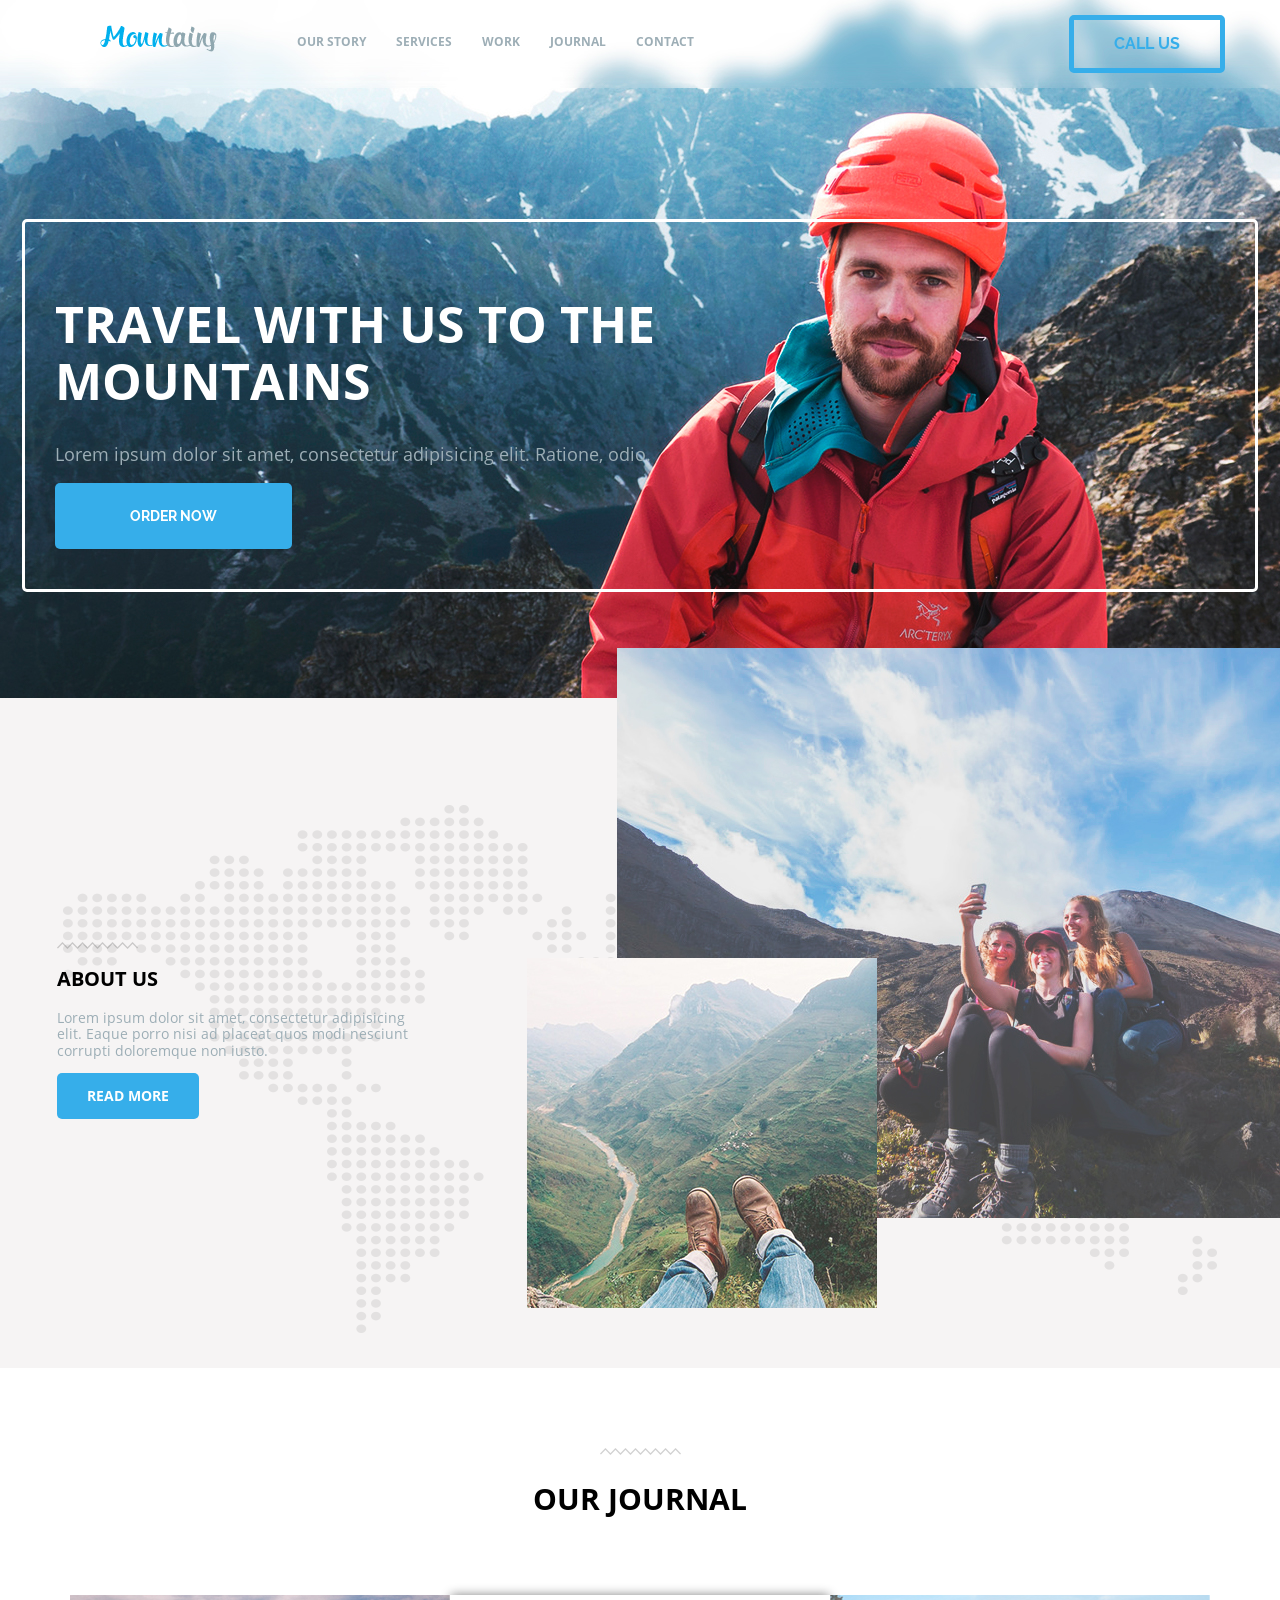
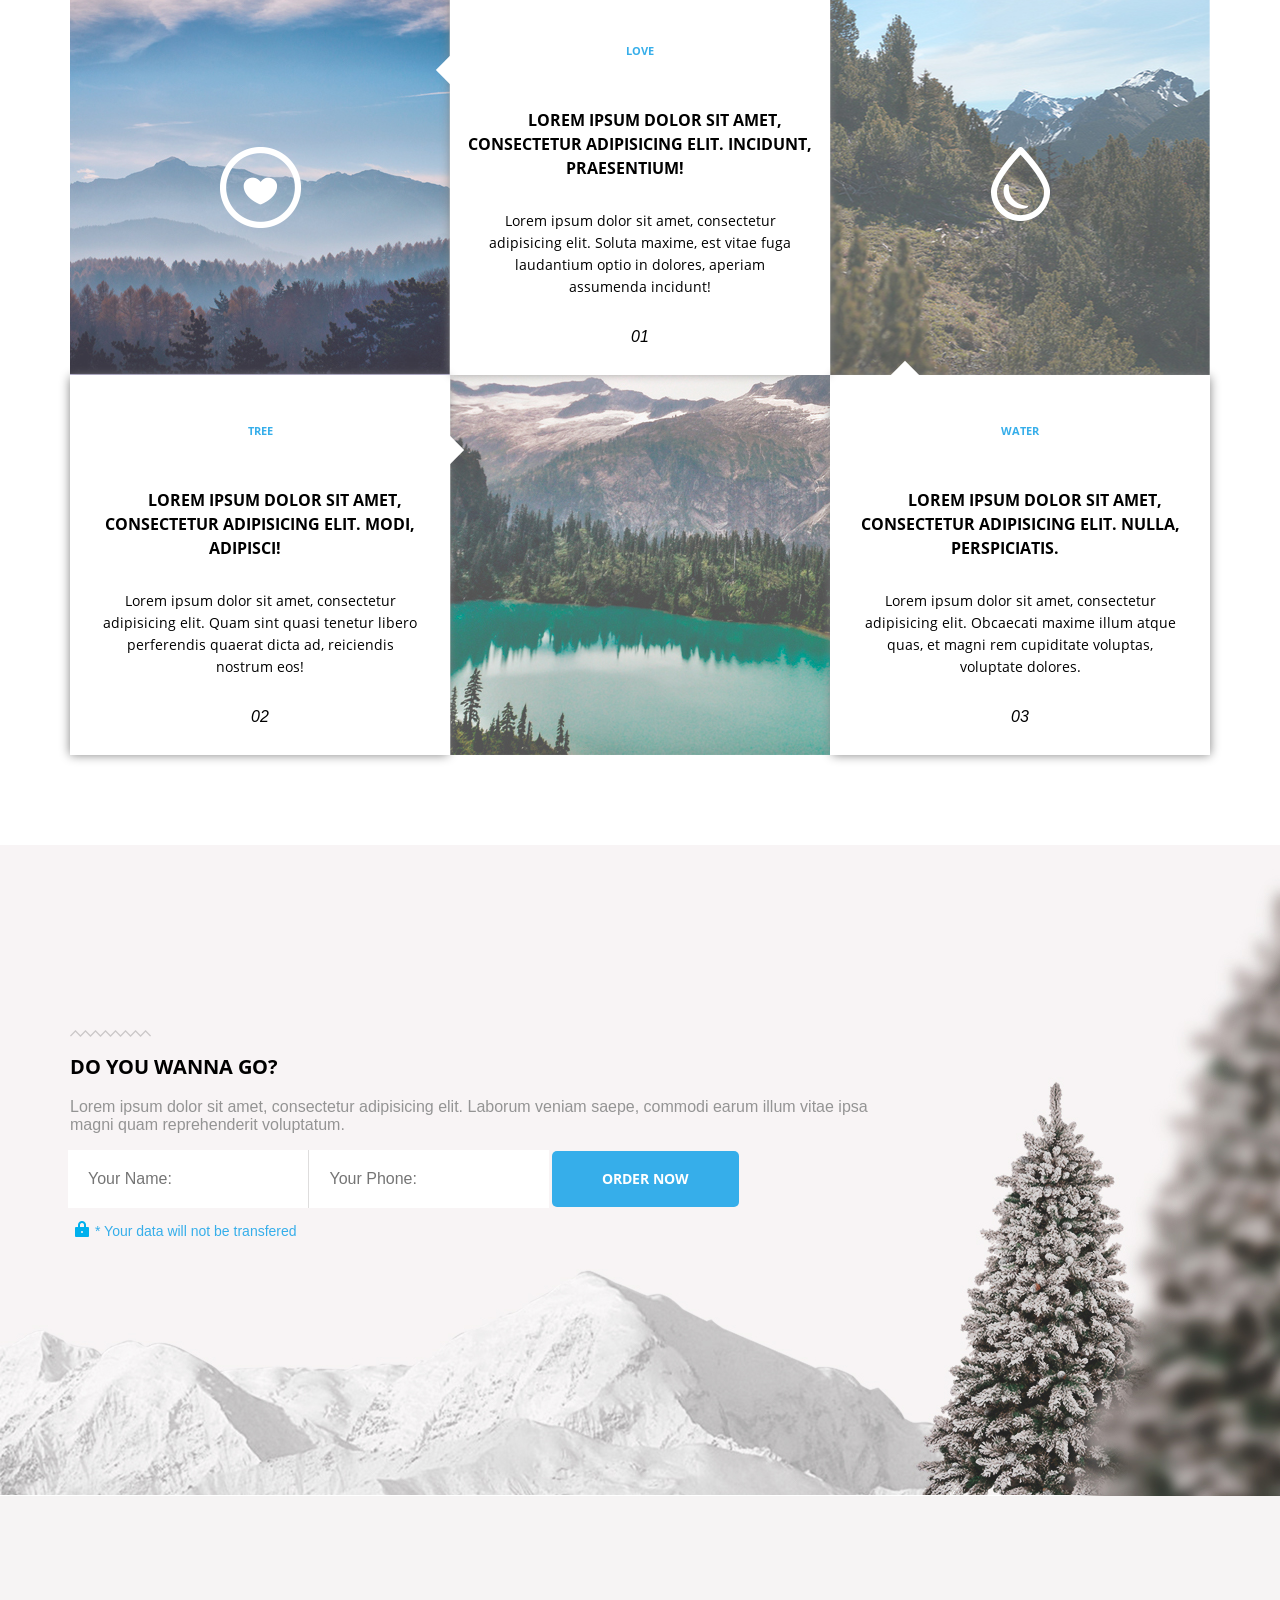
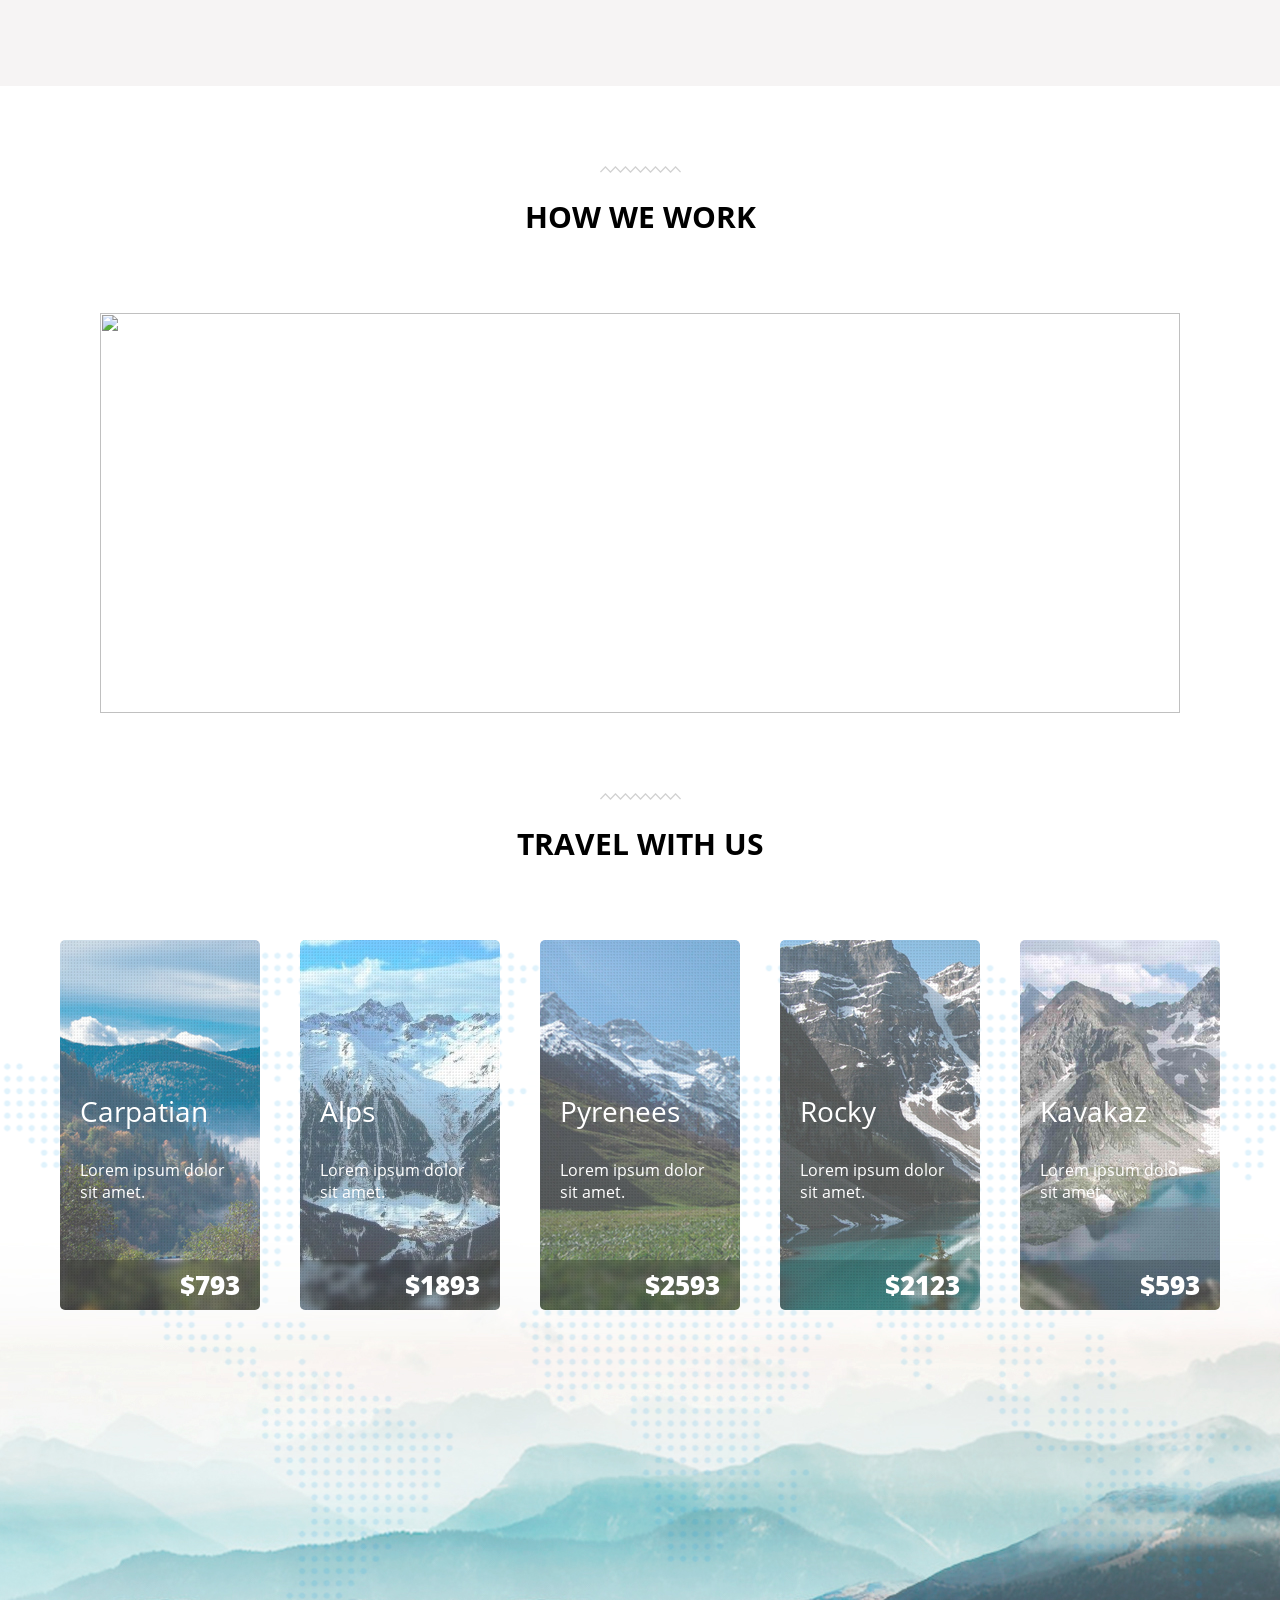
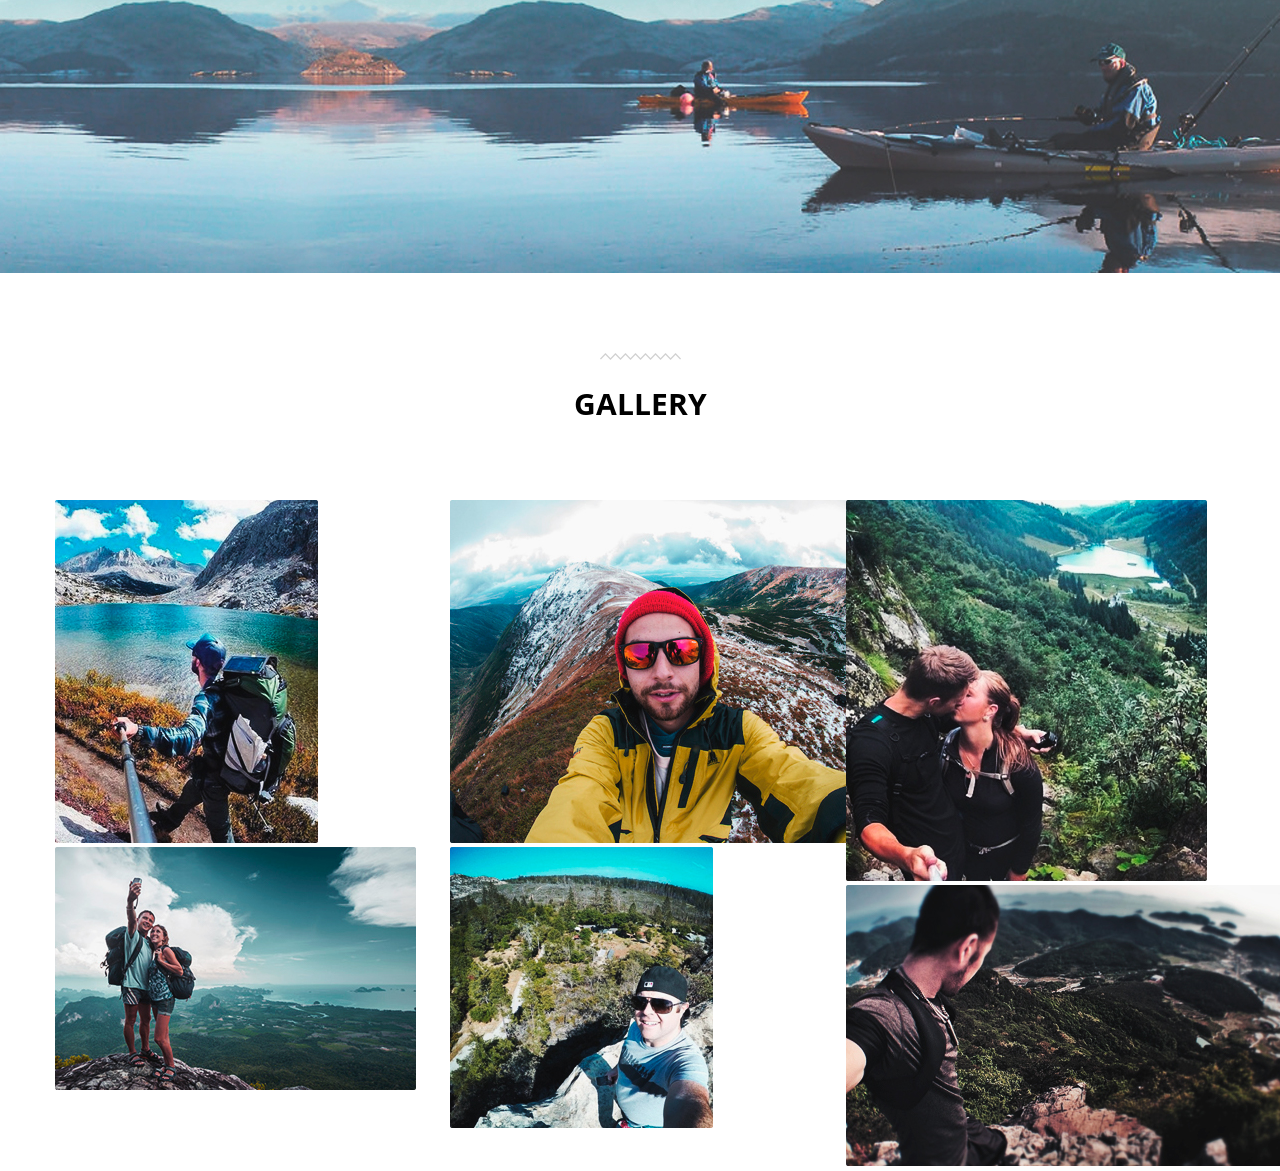
==== mountains/index.html @ 20b956a8 "Mountains" ====
<!DOCTYPE html>
<html lang="en">
<head>
  <meta charset="UTF-8">
  <link rel="stylesheet" href="css/normalize.css">
  <link rel="stylesheet" href="css/styles.css">
  <title>Document</title>
</head>
<body>
  <header>
    <div class="header__top clearfix">
      <div class="logo">
        <img src="img/icon/logo.png" alt="">
      </div>
      <ul class="navigation">
        <li><a href="">our story</a></li>
        <li><a href="">services</a></li>
        <li><a href="">work</a></li>
        <li><a href="">journal</a></li>
        <li><a href="">contact</a></li>
      </ul>
        <a href="" class="feedback">call us</a>
    </div>
    <div class="promo">
      <div class="promo__content">
        <h1>Travel with us to the mountains</h1>
        <p>Lorem ipsum dolor sit amet, consectetur adipisicing elit. Ratione, odio.</p>
        <a href="">order now</a>
      </div>
    </div>
  </header>
  <div class="about">
    <div class="about__content">
      <h3>About us</h3>
      <p>Lorem ipsum dolor sit amet, consectetur adipisicing elit. Eaque porro nisi ad placeat quos modi nesciunt corrupti doloremque non iusto.</p>
      <a href="">Read more</a>
    </div>
    <div class="about__photo"></div>
  </div>
  <div class="journal">
    <h2>Our Journal</h2>
    <div class="galery clearfix">
      <div class="galery__item1">
        <a href=""><img src="img/icon/heart.png" alt=""></a>
      </div>
      <div class="galery__item2">
        <span>Love</span>
        <strong>Lorem ipsum dolor sit amet, consectetur adipisicing elit. Incidunt, praesentium!</strong>
        <p>Lorem ipsum dolor sit amet, consectetur adipisicing elit. Soluta maxime, est vitae fuga laudantium optio in dolores, aperiam assumenda incidunt!</p>
        <i>01</i>
      </div>
      <div class="galery__item3">
        <a href=""><img src="img/icon/drop.png" alt=""></a>
      </div>
      <div class="galery__item4">
      <span>Tree</span>
      <strong>Lorem ipsum dolor sit amet, consectetur adipisicing elit. Modi, adipisci!</strong>
      <p>Lorem ipsum dolor sit amet, consectetur adipisicing elit. Quam sint quasi tenetur libero perferendis quaerat dicta ad, reiciendis nostrum eos!</p>
      <i>02</i>
      </div>
      <div class="galery__item5">
        <a href=""><img src="/img/icon/leaf.png" alt=""></a>
      </div>
      <div class="galery__item6">
        <span>Water</span>
        <strong>Lorem ipsum dolor sit amet, consectetur adipisicing elit. Nulla, perspiciatis.</strong>
        <p>Lorem ipsum dolor sit amet, consectetur adipisicing elit. Obcaecati maxime illum atque quas, et magni rem cupiditate voluptas, voluptate dolores.</p>
        <i>03</i>
      </div>
    </div>
  </div>
  <div class="offer">
    <div class="offer__content">
      <h3>Do you wanna go?</h3>
      <p>Lorem ipsum dolor sit amet, consectetur adipisicing elit. Laborum veniam saepe, commodi earum illum vitae ipsa magni quam reprehenderit voluptatum.</p>
      <form action="">
        <input type="text" placeholder="Your Name:">
        <input type="text" placeholder="Your Phone:">
        <a href="">Order Now</a>
      </form>
      <span>* Your data will not be transfered</span>
    </div>
  </div>
  <div class="scheme">
    <h2>How we work</h2>
    <img src="/img/pic/scheme.png" alt="" width="1080" height="400">
  </div>
  <div class="travel">
    <h2>Travel with us</h2>
    <div class="travel__content">
      <div class="travel__item1">
        <strong>Carpatian</strong>
        <p>Lorem ipsum dolor sit amet.</p>
        <span>$793</span>
      </div>
      <div class="travel__item2">
        <strong>Alps</strong>
        <p>Lorem ipsum dolor sit amet.</p>
        <span>$1893</span>
      </div>
      <div class="travel__item3">
        <strong>Pyrenees</strong>
        <p>Lorem ipsum dolor sit amet.</p>
        <span>$2593</span>
      </div>
      <div class="travel__item4">
        <strong>Rocky</strong>
        <p>Lorem ipsum dolor sit amet.</p>
        <span>$2123</span>
      </div>
      <div class="travel__item5">
        <strong>Kavakaz</strong>
        <p>Lorem ipsum dolor sit amet.</p>
        <span>$593</span>
      </div>
    </div>
  </div>
  <div class="gallery">
    <h2>Gallery</h2>
    <div class="gallery__container clearfix">
      <img src="img/pic/gallery1.jpg" alt="">
      <img src="img/pic/gallery2.jpg" alt="">
      <img src="img/pic/gallery3.jpg" alt="">
      <img src="img/pic/gallery4.jpg" alt="">
      <img src="img/pic/gallery5.jpg" alt="">
      <img src="img/pic/gallery6.jpg" alt="">
    </div>
  </div>
</body>
</html>
---- mountains/css/styles.css ----
header {
  background: url("../img/pic/header.jpg") top center no-repeat;
  min-height: 698px;
}

@font-face {
  font-family: "OpenSans";
  src: url("../fonts/OpenSans/OpenSans-Regular.ttf");
  font-weight: 400;
}

@font-face {
  font-family: "OpenSans";
  src: url("../fonts/OpenSans/OpenSans-Bold.ttf");
  font-weight: 700;
}

@font-face {
  font-family: "OpenSans";
  src: url("../fonts/OpenSans/OpenSans-ExtraBold.ttf");
  font-weight: 900;
}

@font-face {
  font-family: "Raleway";
  src: url("../fonts/Raleway/Raleway-Bold.ttf");
  font-weight: 700;
}

@font-face {
  font-family: "Raleway";
  src: url("../fonts/Raleway/Raleway-Medium.ttf");
  font-weight: 400;
}

.clearfix {
  
}

.clearfix::after {
  content: "";
  display: table;
  clear: both;
}

.header__top {
  margin: 0 auto;
  margin-bottom: 135px;
  max-width: 1170px;
}

.logo {
  float: left;
  padding: 25px 30px;
  margin: 0 15px;
}

.navigation {
  float: left;
  padding: 0;
  margin: 20px;
  list-style: none;
  font-size: 0;
}

.navigation li {
  display: inline-block;
}

.navigation a {
  display: block;
  font-size: 12px;
  font-family: "OpenSans";
  line-height: 44px;
  color: #9daeb6;
  text-decoration: none;
  text-transform: uppercase;
  font-weight: 700;
  padding: 0 15px;
}

.feedback{
  display: block;
  float: right;
  border: 5px solid #36aeea;
  padding: 15px 40px;
  border-radius: 5px;
  color: #36aeea;
  text-decoration: none;
  text-transform: uppercase;
  font-weight: 700;
  margin-top: 15px;
  font-family: "Raleway";
}

.promo {
  margin: 0 auto;
  max-width: 1170px;
  border: 3px solid white;
  padding: 40px 30px;
  font-size: 18px;
  font-family: "OpenSans";
  color: #9daeb6;
  border-radius: 5px;
}

.promo__content {
  width: 55%;
}

.promo__content h1 {
  font-size: 50px;
  font-weight: 700;
  text-transform: uppercase;
  color: #ffffff;
}

.promo__content a {
  display: inline-block;
  padding: 25px 75px;
  background-color: #36aeea;
  border-radius: 5px;
  color: #ffffff;
  text-decoration: none;
  text-transform: uppercase;
  font-weight: 700;
  font-family: "Raleway";
  font-size: 14px;
}

.about {
  background: #f6f4f4 url("../img/pic/map.png") 50% 75% no-repeat;
  min-height: 670px;
  display: flex;
  justify-content: center;
  align-items: center;
  margin: 0 auto;
}

.about__content {
  max-width: 360px;
  font-family: "OpenSans";
  color: #9daeb6;
  font-size: 14px;
  position: relative;
}

.about__photo {
  width: 806px;
  height: 570px;
  background: url("../img/pic/about_big.jpg") top center no-repeat;
  position: relative;
  top: -100px;
  left: 200px;
}

.about__photo::after {
  position: absolute;
  content: "";
  width: 350px;
  height: 350px;
  background: url("../img/pic/about_small.jpg") top center no-repeat;
  left: -90px;
  bottom: -90px;
  z-index: 100;
}

h3::before {
  content: "";
  position: absolute;
  width: 81px;
  height: 7px;
  background: url("../img/icon/waves.png") top center no-repeat;
  top: -25px;
}

h3 {
  position: relative;
  font-size: 20px;
  font-family: "OpenSans";
  font-weight: 700;
  text-transform: uppercase;
  color: #000000;
}

.about__content a{
  display: inline-block;
  padding: 15px 30px;
  background-color: #36aeea;
  border-radius: 5px;
  color: #ffffff;
  text-decoration: none;
  text-transform: uppercase;
  font-weight: 700;
}


.galery {
  margin: 0 auto;
  max-width: 1140px;
  margin-bottom: 90px;
}

.galery div {
  float: left;
  width: 380px;
  height: 380px;
  margin: 0;
  text-align: center;
}

.galery__item1 {
  background: url("../img/pic/journal1.jpg") top center no-repeat;
}

.galery__item3 {
  background: url("../img/pic/journal2.jpg") top center no-repeat;
}

.galery__item5 {
  background: url("../img/pic/journal3.jpg") top center no-repeat;
}

.galery a {
  position: relative;
  width: 81px;
  height: 81px;
  top: 40%;
}

.galery span {
  font-family: "OpenSans";
  font-weight: 700;
  text-transform: uppercase;
  font-size: 11px;
  color: #36aeea;
  display: block;
  margin: 50px auto;
}

.galery strong {
  font-family: "OpenSans";
  font-weight: 700;
  text-transform: uppercase;
  font-size: 16px;
  line-height: 24px;
  margin: 30px;
}

.galery p {
  font-family: "OpenSans";
  font-weight: 400;
  font-size: 14px;
  line-height: 22px;
  margin: 30px;
}

h2 {
  font-family: "OpenSans";
  font-weight: 700;
  text-transform: uppercase;
  font-size: 30px;
  line-height: 42px;
  margin: 110px auto 75px;
  text-align: center;
  position: relative;
}

h2::before {
  position: absolute;
  content: "";
  width: 81px;
  height: 7px;
  background: url("../img/icon/waves.png") top center no-repeat;
  top: -30px;
  left: 50%;
  margin-left: -40.5px;
}

.galery__item2 {
  box-shadow: 0 -1px 10px -1px #838383;
  position: relative;
}

.galery__item2::after {
  position: absolute;
  content: "";
  width: 20px;
  height: 20px;
  display: block;
  background: #ffffff;
  transform: rotate(45deg);
  top: 65px;
  left: -10px;
}

.galery__item4 {
  box-shadow: -1px 1px 10px -1px #838383;
  position: relative;
}

.galery__item4::after {
  position: absolute;
  content: "";
  width: 20px;
  height: 20px;
  display: block;
  background: #ffffff;
  transform: rotate(45deg);
  top: 65px;
  right: -10px;
}

.galery__item6 {
  box-shadow: 1px 1px 10px -1px #838383;
  position: relative;
}

.galery__item6::after {
  position: absolute;
  content: "";
  width: 20px;
  height: 20px;
  display: block;
  background: #ffffff;
  transform: rotate(45deg);
  left: 65px;
  top: -10px;
}

.offer {
  background: #f6f4f4 url("../img/pic/trees.jpg") top center no-repeat;
  min-height: 651px;
  padding-top: 190px;
}

.offer__content {
  margin: 0 auto;
  max-width: 1140px;
  font-size: 16px;
  color: #949494;
}

.offer__content p {
  width: 800px;
}

.offer__content span {
  color: #36aeea;
  font-size: 14px;
  padding-left: 25px;
  position: relative;
}

.offer__content span::before {
  position: absolute;
  content: "";
  width: 14px;
  height: 16px;
  background: url("../img/icon/lock.png") top center no-repeat;
  left: 5px;
  top: -2px;
}

.offer form {
  margin-bottom: 15px;
}

.offer input {
  border: none;
  padding: 20px 20px;
  margin: -2px;
}

.offer input:first-child {
  border-right: 1px solid #dedddd;
}

.offer a {
  display: inline-block;
  padding: 20px 50px;
  background-color: #36aeea;
  border-radius: 5px;
  color: #ffffff;
  text-decoration: none;
  text-transform: uppercase;
  font-weight: 700;
  font-family: "OpenSans";
  font-size: 14px;
}

.scheme img {
  display: block;
  margin: 0 auto;
  margin-bottom: 90px;
}
.travel__content {
  min-height: 733px;
  background: url("../img/pic/map2.png") top center no-repeat;
}

.travel {
  background: url("../img/pic/travel_bg.jpg") bottom center no-repeat;
  padding-bottom: 200px;
}

.travel__content div {
  margin: 0 20px;
  width: 160px;
  height: 210px;
  padding: 20px;
  padding-top: 140px;
  border-radius: 5px;
}

.travel__item1 {
  background: url("../img/pic/travel1.jpg") top center no-repeat;
}

.travel__item2 {
  background: url("../img/pic/travel2.jpg") top center no-repeat;
}

.travel__item3 {
  background: url("../img/pic/travel3.jpg") top center no-repeat;
}

.travel__item4 {
  background: url("../img/pic/travel4.jpg") top center no-repeat;
}

.travel__item5 {
  background: url("../img/pic/travel5.jpg") top center no-repeat;
}

.travel__content {
  margin: 0 auto;
  display: flex;
  justify-content: center;
  max-width: 1469px;
  color: #ffffff;
  font-family: "OpenSans";
}

.travel__content strong {
  font-size: 28px;
  line-height: 63px;
  font-weight: 400;
}

.travel__content p {
  font-size: 16px;
  line-height: 22px;
  font-weight: 400;
}

.travel__content span {
  font-size: 26px;
  line-height: 22px;
  font-weight: 900;
  float: right;
  margin-top: 55px;
}

.gallery__container {
  margin: 0 auto;
  max-width: 1170px;
  columns: 3;
}

.gallery__container img {
}
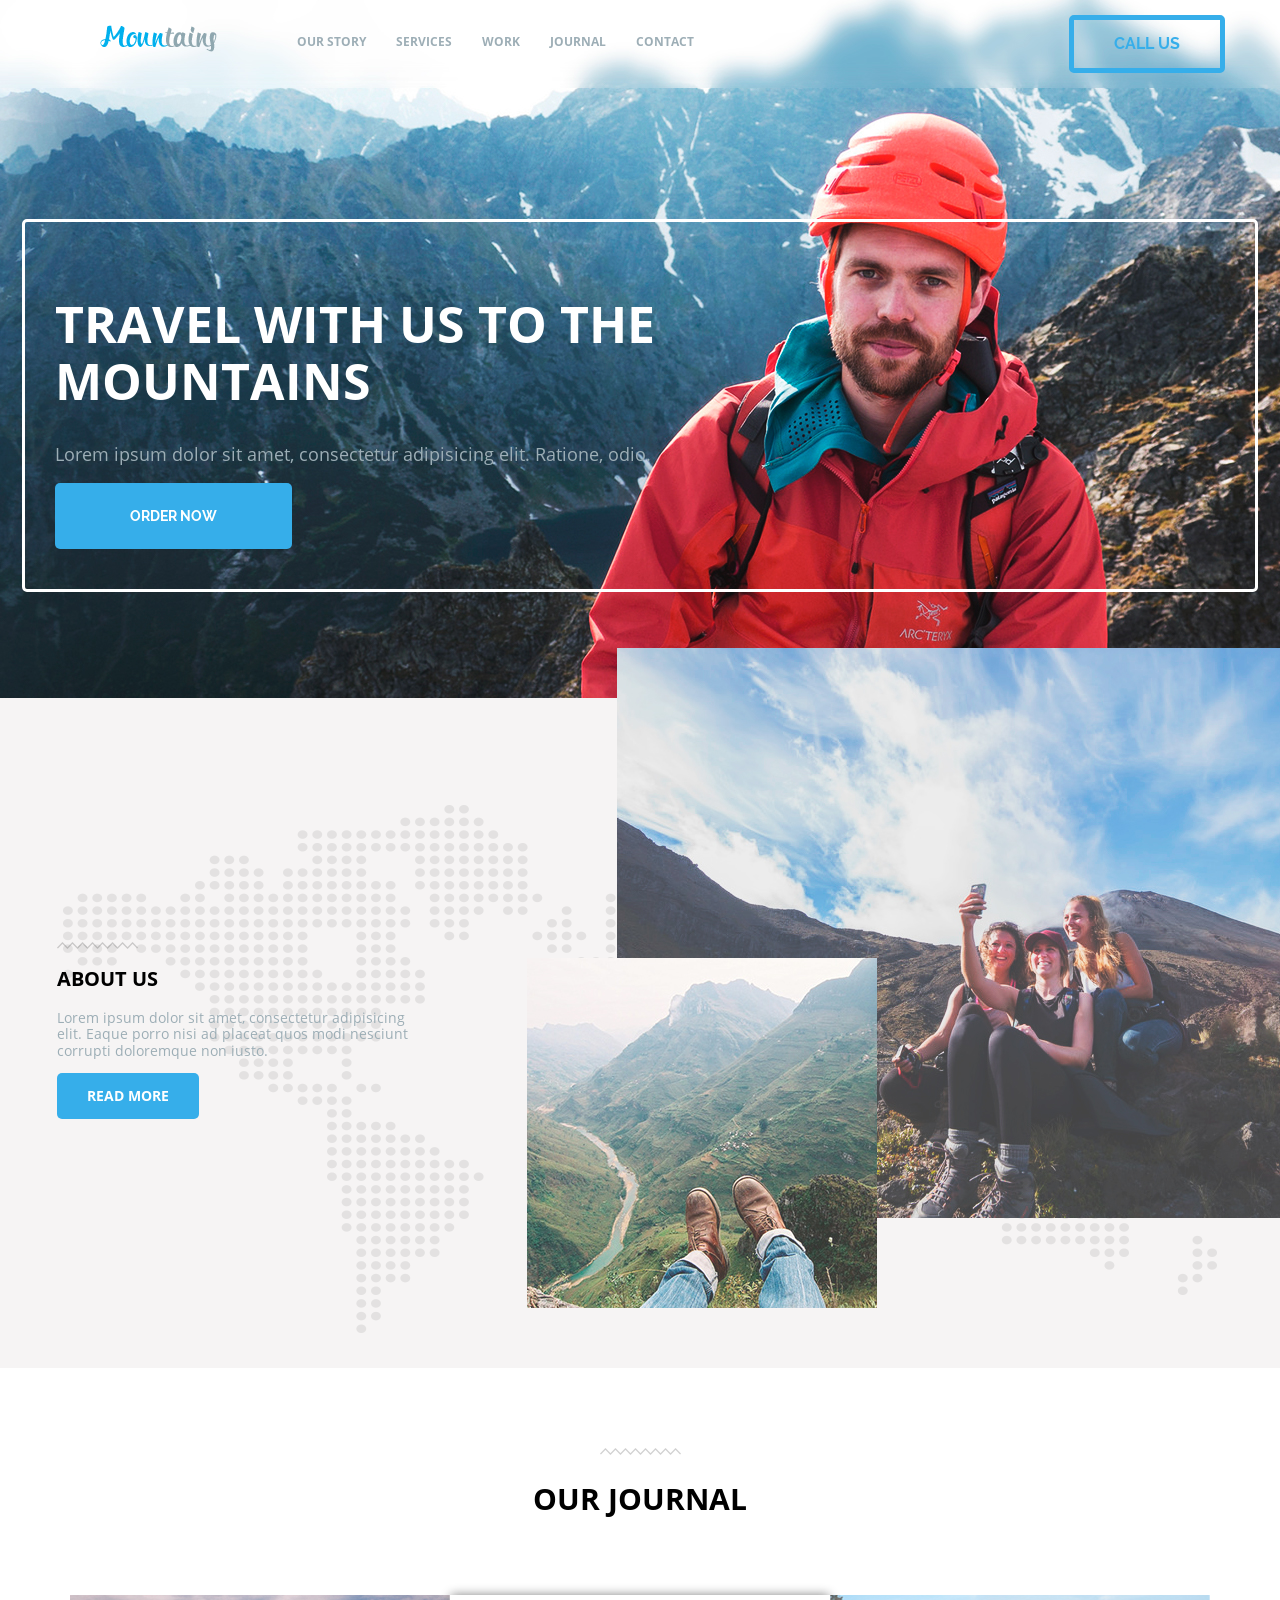
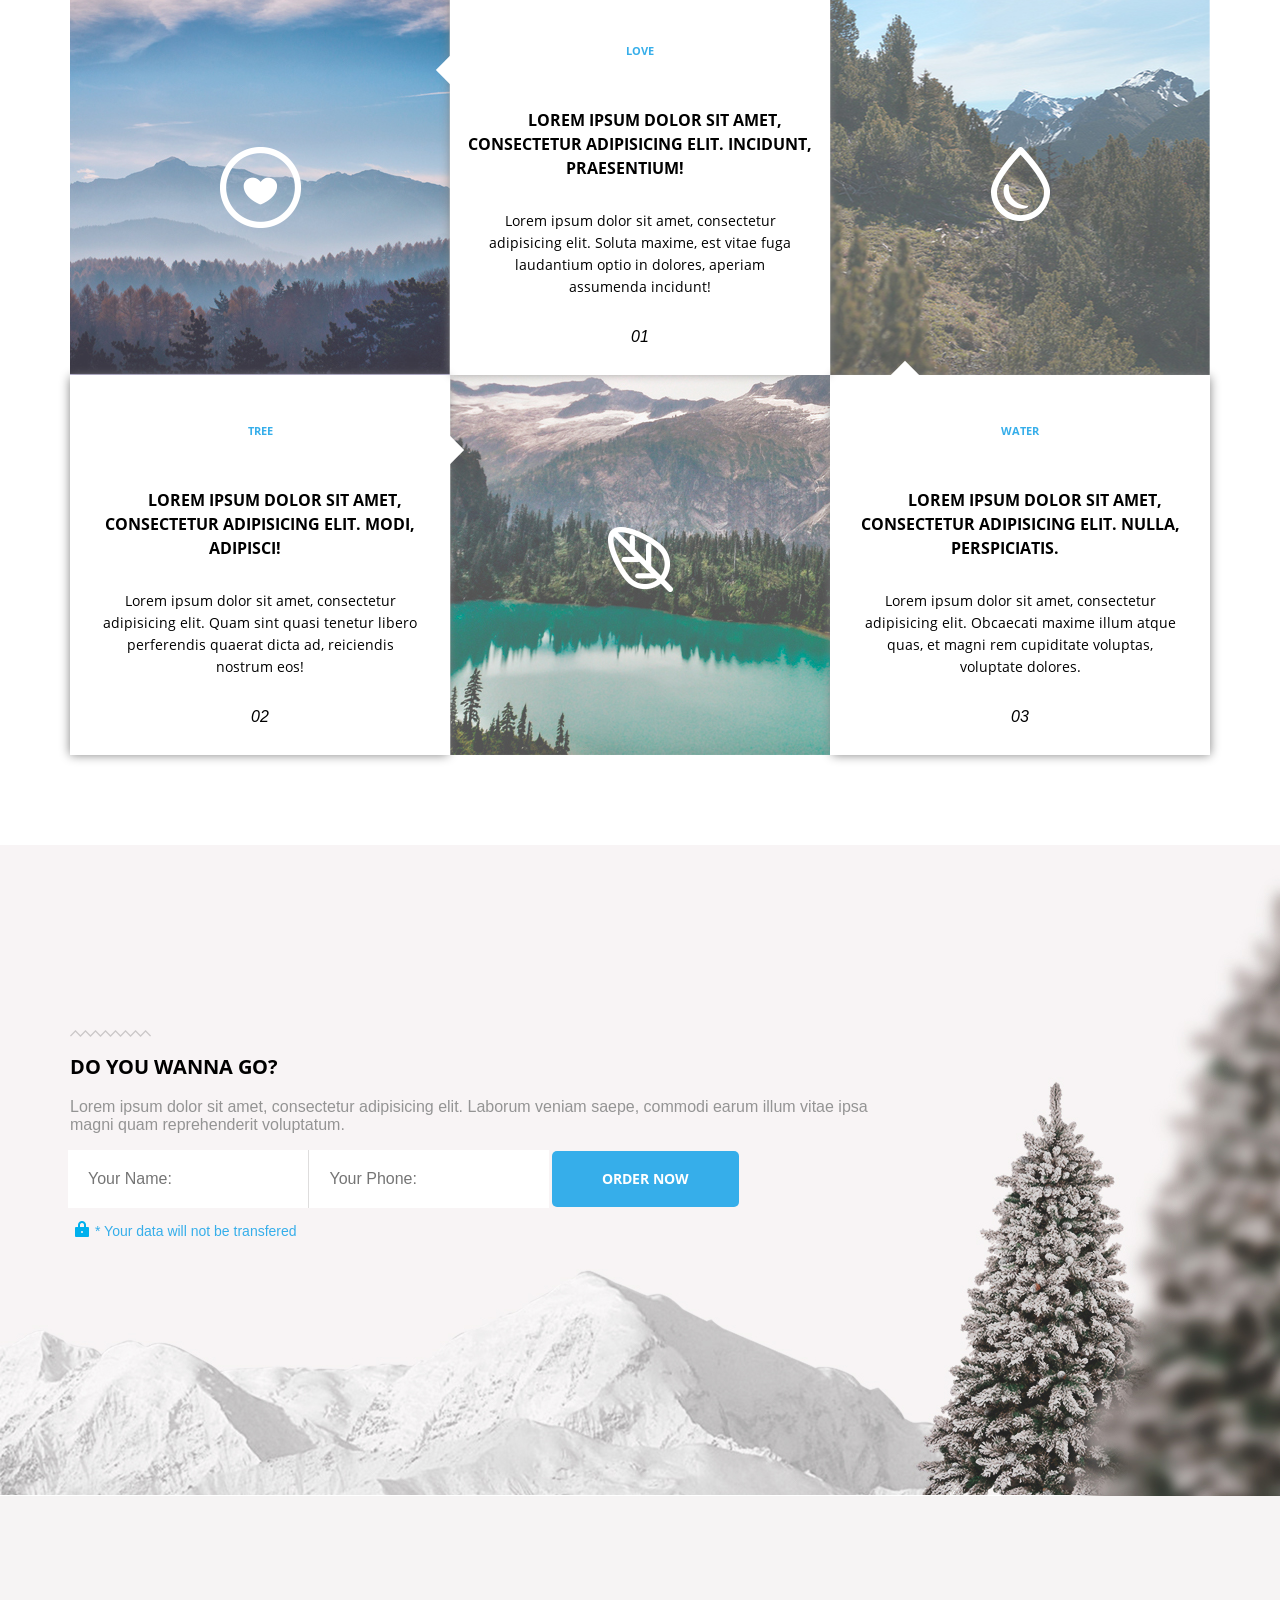
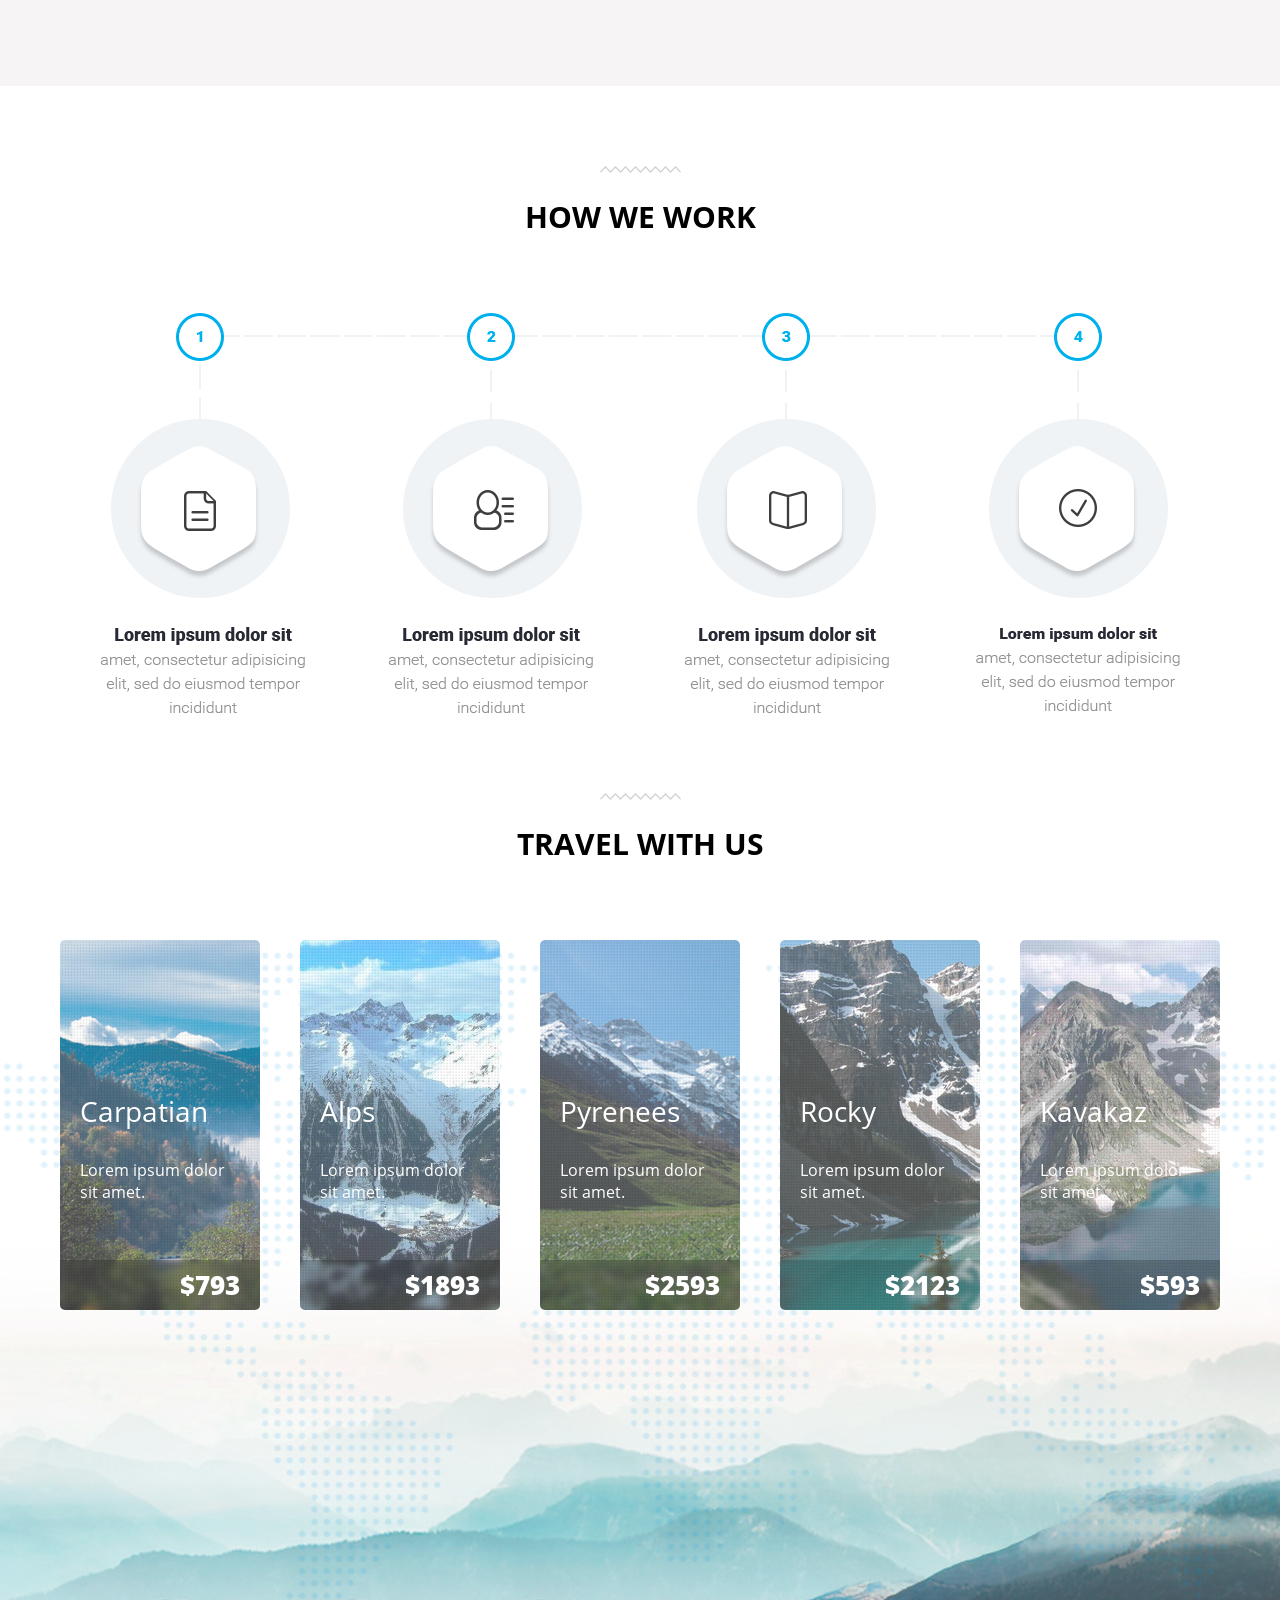
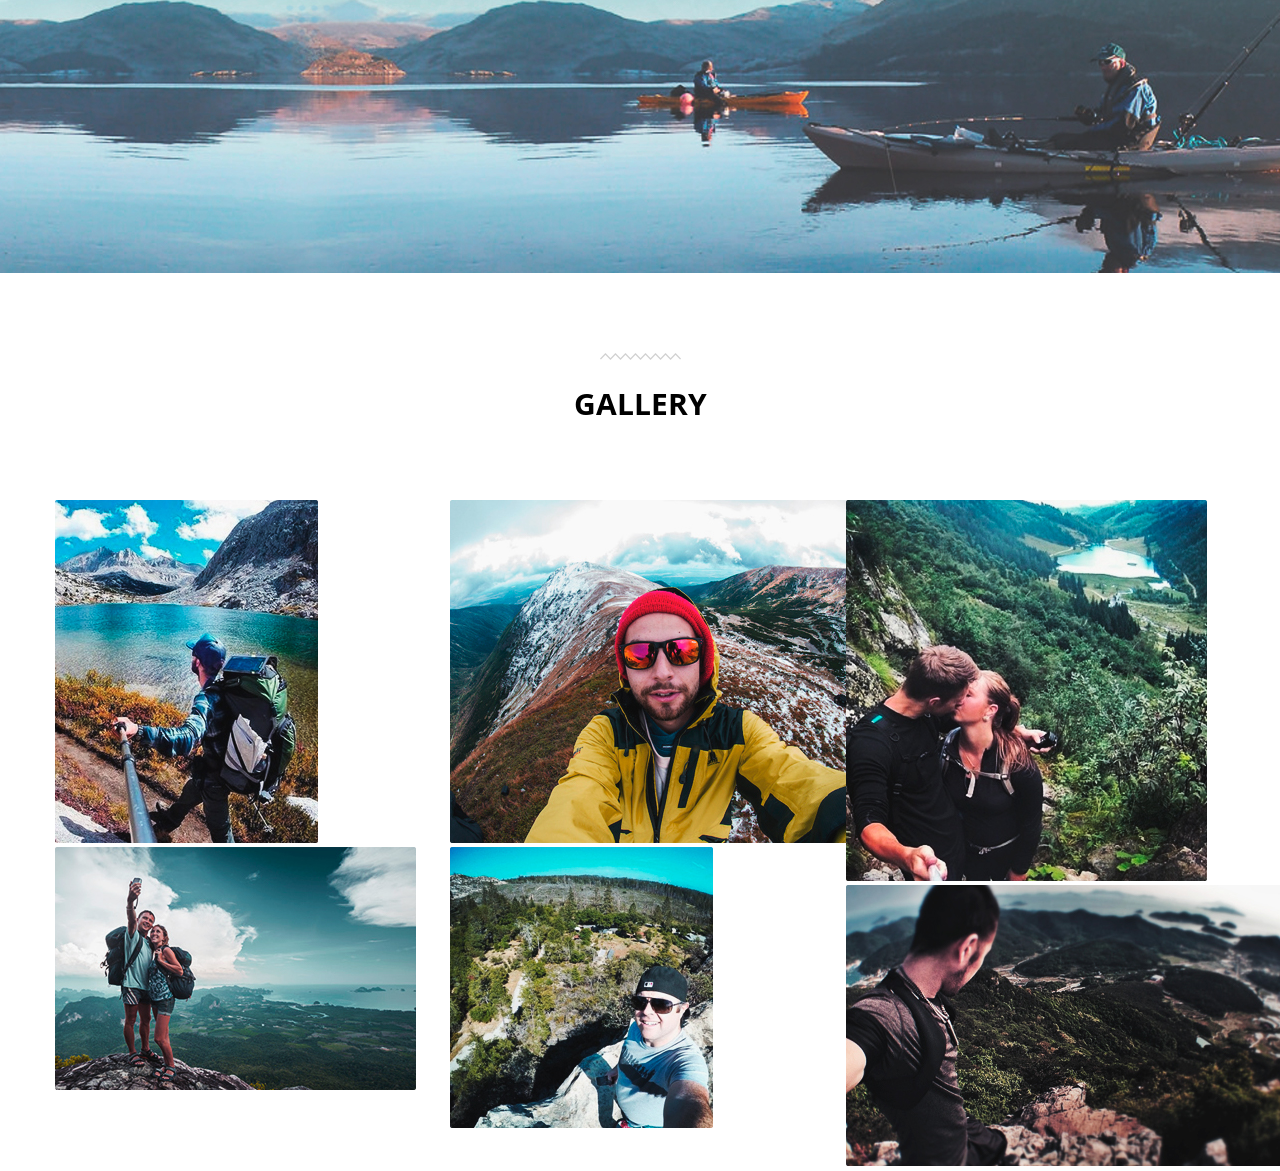
==== commit 6d6344e8: "change img paths" ====
--- a/mountains/index.html
+++ b/mountains/index.html
@@ -59,7 +59,7 @@
       <i>02</i>
       </div>
       <div class="galery__item5">
-        <a href=""><img src="/img/icon/leaf.png" alt=""></a>
+        <a href=""><img src="img/icon/leaf.png" alt=""></a>
       </div>
       <div class="galery__item6">
         <span>Water</span>
@@ -83,7 +83,7 @@
   </div>
   <div class="scheme">
     <h2>How we work</h2>
-    <img src="/img/pic/scheme.png" alt="" width="1080" height="400">
+    <img src="img/pic/scheme.png" alt="" width="1080" height="400">
   </div>
   <div class="travel">
     <h2>Travel with us</h2>
